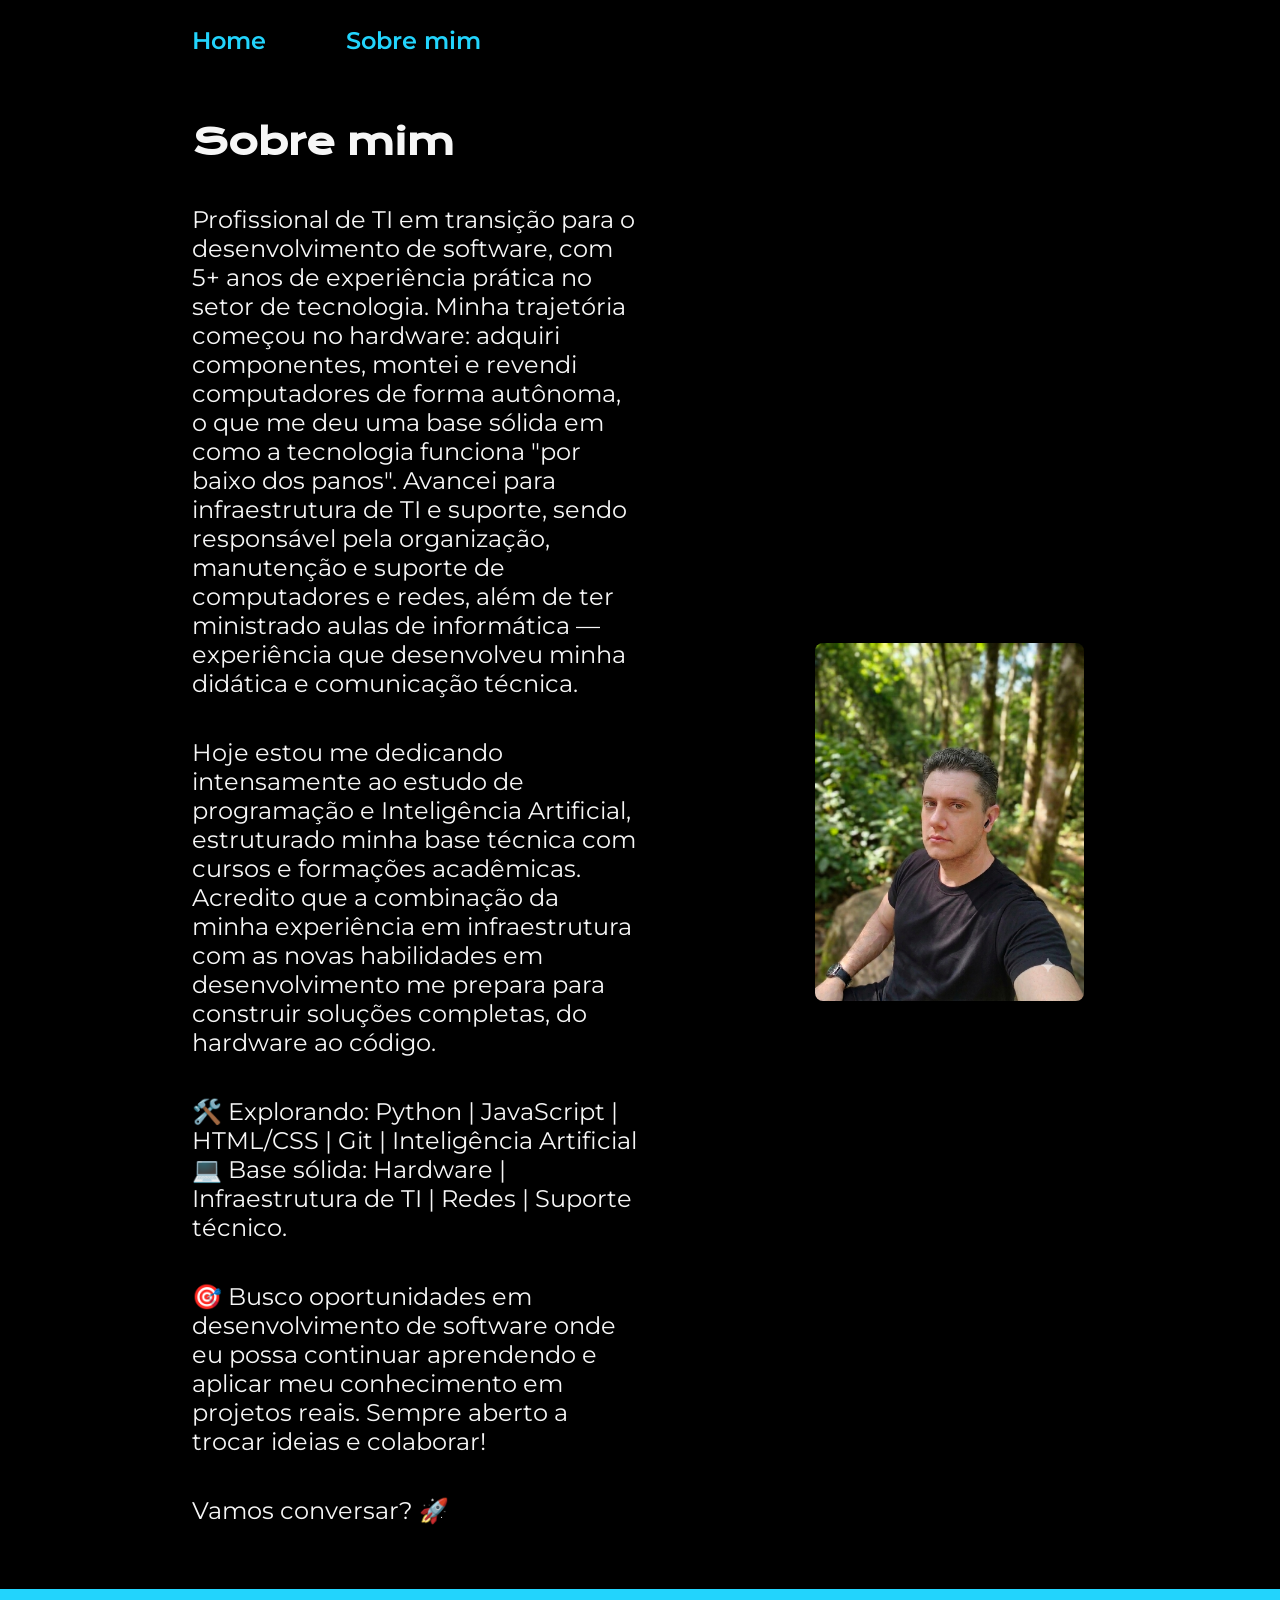
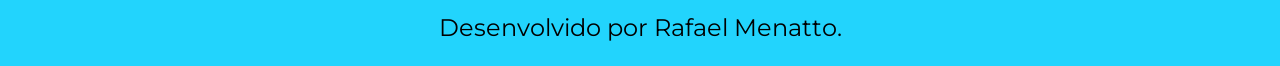
==== about.html @ 767eff28 "link home" ====
<!DOCTYPE html>
<!-- Declara o tipo de documento como HTML5 -->
<html lang="pt-br">
<!-- lang="pt-br" indica que a página está em português do Brasil -->

<head>
    <!-- <head> contém metadados (informações sobre a página) -->
    <meta charset="UTF-8">
    <!-- Garante a exibição correta de acentos e caracteres especiais -->
    <meta http-equiv="X-UA-Compatible" content="IE=edge">
    <!-- Compatibilidade com navegadores antigos (Internet Explorer) -->
    <meta name="viewport" content="width=device-width, initial-scale=1.0">
    <!-- Torna a página responsiva (adaptável a telas de celular/tablet) -->
    <title>Sobre mim</title>
    <!-- Título exibido na aba do navegador -->
    <link rel="stylesheet" href="./styles/style.css">
    <!-- Importa o mesmo arquivo CSS para manter o visual igual em todas as páginas -->
</head>

<body>
    <!-- Conteúdo visível da página -->

    <header class="cabecalho">
        <!-- Cabeçalho (topo) do site -->
        <nav class="cabecalho__menu">
            <!-- Área de navegação com links do menu -->
            <a class="cabecalho__menu__link" href="index.html">Home</a>
            <!-- Link para voltar à página inicial -->
            <a class="cabecalho__menu__link" href="about.html">Sobre mim</a>
            <!-- Link para a própria página "Sobre mim" -->
        </nav>
    </header>

    <main class="apresentacao">
        <!-- Conteúdo principal da página -->
        <section class="apresentacao__conteudo">
            <!-- Seção que agrupa os textos -->
            <h1 class="apresentacao__conteudo__titulo">Sobre mim</h1>
            <!-- Título principal da seção -->

            <p class="apresentacao__conteudo__texto">Profissional de TI em transição para o desenvolvimento de software, com 5+ anos de experiência prática no setor de tecnologia.

            Minha trajetória começou no hardware: adquiri componentes, montei e revendi computadores de forma autônoma, o que me deu uma base sólida em como a tecnologia funciona "por baixo dos panos". Avancei para infraestrutura de TI e suporte, sendo responsável pela organização, manutenção e suporte de computadores e redes, além de ter ministrado aulas de informática — experiência que desenvolveu minha didática e comunicação técnica.
            </p>
            <!-- Primeiro parágrafo: apresentação profissional com experiência em TI e hardware -->

            <p class="apresentacao__conteudo__texto">
                Hoje estou me dedicando intensamente ao estudo de programação e Inteligência Artificial, estruturado minha base técnica com cursos e formações acadêmicas. Acredito que a combinação da minha experiência em infraestrutura com as novas habilidades em desenvolvimento me prepara para construir soluções completas, do hardware ao código.
                </p>
                <!-- Segundo parágrafo sobre a transição para programação -->
                <p class="apresentacao__conteudo__texto">
                <!-- Terceiro parágrafo listando as tecnologias estudadas -->
                🛠️ Explorando: Python | JavaScript | HTML/CSS | Git | Inteligência Artificial 💻 Base sólida: Hardware | Infraestrutura de TI | Redes | Suporte técnico.
                <!-- Emojis e textos que resumem habilidades (explorando vs. base sólida) -->
                </p>

                <p class="apresentacao__conteudo__texto">
                <!-- Quarto parágrafo sobre objetivos profissionais -->
                🎯 Busco oportunidades em desenvolvimento de software onde eu possa continuar aprendendo e aplicar meu conhecimento em projetos reais. Sempre aberto a trocar ideias e colaborar!
                <!-- Texto sobre busca de oportunidades e colaboração -->
                </p>

                <p class="apresentacao__conteudo__texto">
                <!-- Parágrafo que contém o link de contato -->
                <a href="https://wa.me/5519996319995" class="apresentacao__conteudo__texto" style="text-decoration:none; color:inherit;" target="_blank" rel="noopener noreferrer">Vamos conversar? 🚀</a>
                <!-- Link que abre o WhatsApp (wa.me) em nova aba; os estilos inline removem o sublinhado e mantêm a cor do texto -->
            </p>
            <!-- Segundo parágrafo com mais conteúdo sobre a pessoa -->
        </section>

        <img class="apresentacao__imagem" src="./assets/RAFAEL MENATTO.png" alt="Foto de Rafael Menatto">
        <!-- Imagem ao lado do texto; alt descreve a foto para acessibilidade -->
    </main>

    <footer class="rodape">
        <!-- Rodapé (parte inferior) da página -->
        <p>Desenvolvido por Rafael Menatto.</p>
    </footer>
</body>

</html>
---- styles/style.css ----
@import url('https://fonts.googleapis.com/css2?family=Krona+One&family=Montserrat:wght@400;600&display=swap');
/* @import baixa as fontes do Google Fonts: "Krona One" (para títulos) e "Montserrat" (para textos) */

:root {
    /* :root é onde criamos as "variáveis de cor/fonte" — um só lugar para reutilizar valores */
    --cor-primaria: #000000;     /* cor principal (fundo preto) */
    --cor-secundaria: #F6F6F6;   /* cor secundária (texto branco/acinzentado) */
    --cor-terciaria: #22D4FD;    /* cor de destaque (azul claro) */
    --cor-hover: #272727;        /* cor usada quando o mouse passa por cima de um botão */

    --fonte-primaria: 'Krona One', sans-serif;      /* fonte para títulos */
    --fonte-secundaria: 'Montserrat', sans-serif;   /* fonte para textos e links */
}
*{
    /* O * (asterisco) seleciona TODOS os elementos da página */
    margin: 0;   /* remove margens padrão do navegador */
    padding: 0;  /* remove espaçamentos internos padrão */
}

body{
    /* Estilos aplicados ao corpo inteiro da página */
    box-sizing: border-box;                     /* inclui borda e padding no cálculo do tamanho */
    background-color: var(--cor-primaria);      /* fundo preto usando a variável */
    color: var(--cor-secundaria);               /* texto claro usando a variável */
    min-height: 100vh;                          /* corpo ocupa pelo menos toda a altura da tela */
    display: flex;                              /* ativa flexbox no body */
    flex-direction: column;                     /* empilha header, main e footer na vertical */
}
main{
    /* O <main> (conteúdo) cresce para ocupar o espaço, empurrando o footer para baixo */
    flex: 1;
}

.cabecalho{
    /* Cabeçalho: 2% de espaço em cima, 15% à esquerda (afasta o menu da borda) */
    padding: 2% 0% 0% 15%;
}
.cabecalho__menu{
    /* Menu: display flex coloca os links lado a lado, gap cria espaço entre eles */
    display: flex;
    gap: 80px;
}
.cabecalho__menu__link{
    /* Links do menu */
    font-family: var(--fonte-secundaria);   /* usa a fonte Montserrat */
    font-size: 1.5rem;                      /* tamanho do texto (rem = relativo à raiz) */
    font-weight: 600;                       /* espessura da fonte (600 = meio-negrito) */
    color: var(--cor-terciaria);            /* cor azul de destaque */
    text-decoration: none;                  /* remove o sublinhado padrão dos links */
}
.apresentacao{
    /* Seção principal: flex alinha conteúdo e imagem lado a lado */
    padding: 5% 15%;                        /* espaçamento interno da seção */
    display: flex;
    align-items: center;                    /* centraliza verticalmente */
    justify-content: space-between;         /* texto à esquerda, imagem à direita */
    gap: 82px;                              /* espaço entre texto e imagem */
}
.apresentacao__conteudo{
    /* Bloco de texto principal */
    width: 50%;                             /* ocupa metade da largura */
    display: flex;
    flex-direction: column;                 /* empilha os elementos na vertical */
    gap: 40px;                              /* espaço entre título, parágrafo e links */
}

.apresentacao__conteudo__titulo{
    /* Título (h1) */
    font-size: 2.25rem;                     /* tamanho grande para o título principal */
    font-family: var(--fonte-primaria);     /* usa a fonte Krona One */
}
.titulo-destaque{
    /* Parte do título com destaque: ganha a cor azul */
    color: var(--cor-terciaria);
}
.apresentacao__conteudo__texto{
    /* Parágrafos de texto */
    font-size: 1.5rem;
    font-family: var(--fonte-secundaria);
}

.apresentacao__links{
    /* Caixa que agrupa os botões das redes sociais */
    display: flex;
    flex-direction: column;                 /* botões empilhados na vertical */
    justify-content: space-between;
    align-items: center;                    /* centraliza os botões horizontalmente */
    gap: 32px;                              /* espaço entre cada botão */
}
.apresentacao__links__subtitulo{
    /* Subtítulo "Acesse minhas redes" */
    font-family: var(--fonte-primaria);
    font-weight: 400;                       /* peso normal (não negrito) */
    font-size: 1.5rem;
}
.apresentacao__links__navegacao{
    /* Estilo de cada botão de rede social */
    display: flex;
    justify-content: center;                /* centraliza o conteúdo do botão */
    gap: 16px;                              /* espaço entre o ícone e o texto */
    border: 2px solid var(--cor-terciaria); /* borda azul ao redor do botão */
    width: 50%;                             /* largura do botão (metade da caixa) */
    text-align: center;
    border-radius: 8px;                     /* cantos arredondados */
    font-size: 1.5rem;
    font-weight: 600;
    padding: 21.5px 0;                      /* altura interna do botão */
    text-decoration: none;                  /* sem sublinhado */
    color: var(--cor-secundaria);           /* texto claro */
    font-family: var(--fonte-secundaria);
    cursor: pointer;                        /* mãozinha ao passar o mouse */
    transition: background-color 0.3s;      /* transição suave do hover */
}
.apresentacao__links__navegacao:hover{
    /* :hover = quando o mouse passa por cima do botão, o fundo muda */
    background-color: var(--cor-hover);
}
.apresentacao__imagem{
    /* Imagem principal da página */
    width: 30%;                             /* ocupa 30% da largura */
    height: auto;                           /* mantém a proporção da imagem */
    border: 4px solid transparent;          /* borda invisível ao redor da foto */
    border-radius: 12px;                    /* canto levemente arredondado */
}
.rodape{
    /* Rodapé */
    color: var(--cor-primaria);             /* texto preto */
    background-color: var(--cor-terciaria); /* fundo azul */
    padding: 24px;                          /* espaço interno */
    text-align: center;                     /* centraliza o texto */
    font-family: var(--fonte-secundaria);
    font-size: 1.5rem;
    font-weight: 400;
}
.rodape p{
    /* Remove a margem extra do parágrafo do rodapé */
    margin: 0;
}

@media (max-width: 1200px) {
    /* @media = regras que só valem quando a tela for MENOR que 1200px (celular/tablet).
       Isso é chamado de "design responsivo" */
    .cabecalho{
         padding: 10%;   /* aumenta o espaço no topo em telas menores */
    }
    .cabecalho__menu{
        justify-content: center;   /* centraliza os links do menu */
    }
    .apresentacao{
        flex-direction: column-reverse;  /* empilha verticalmente: imagem primeiro, depois texto */
        padding: 5%;
    }
    .apresentacao__conteudo{
        width: auto;   /* permite que o texto ocupe toda a largura da tela */
    }
    .apresentacao__imagem{
        width: 40%;    /* imagem 10% maior no celular (30% -> 40%) */
    }
    .apresentacao__links__navegacao{
        width: 100%;   /* botões ocupam toda a largura no celular */
    }
}
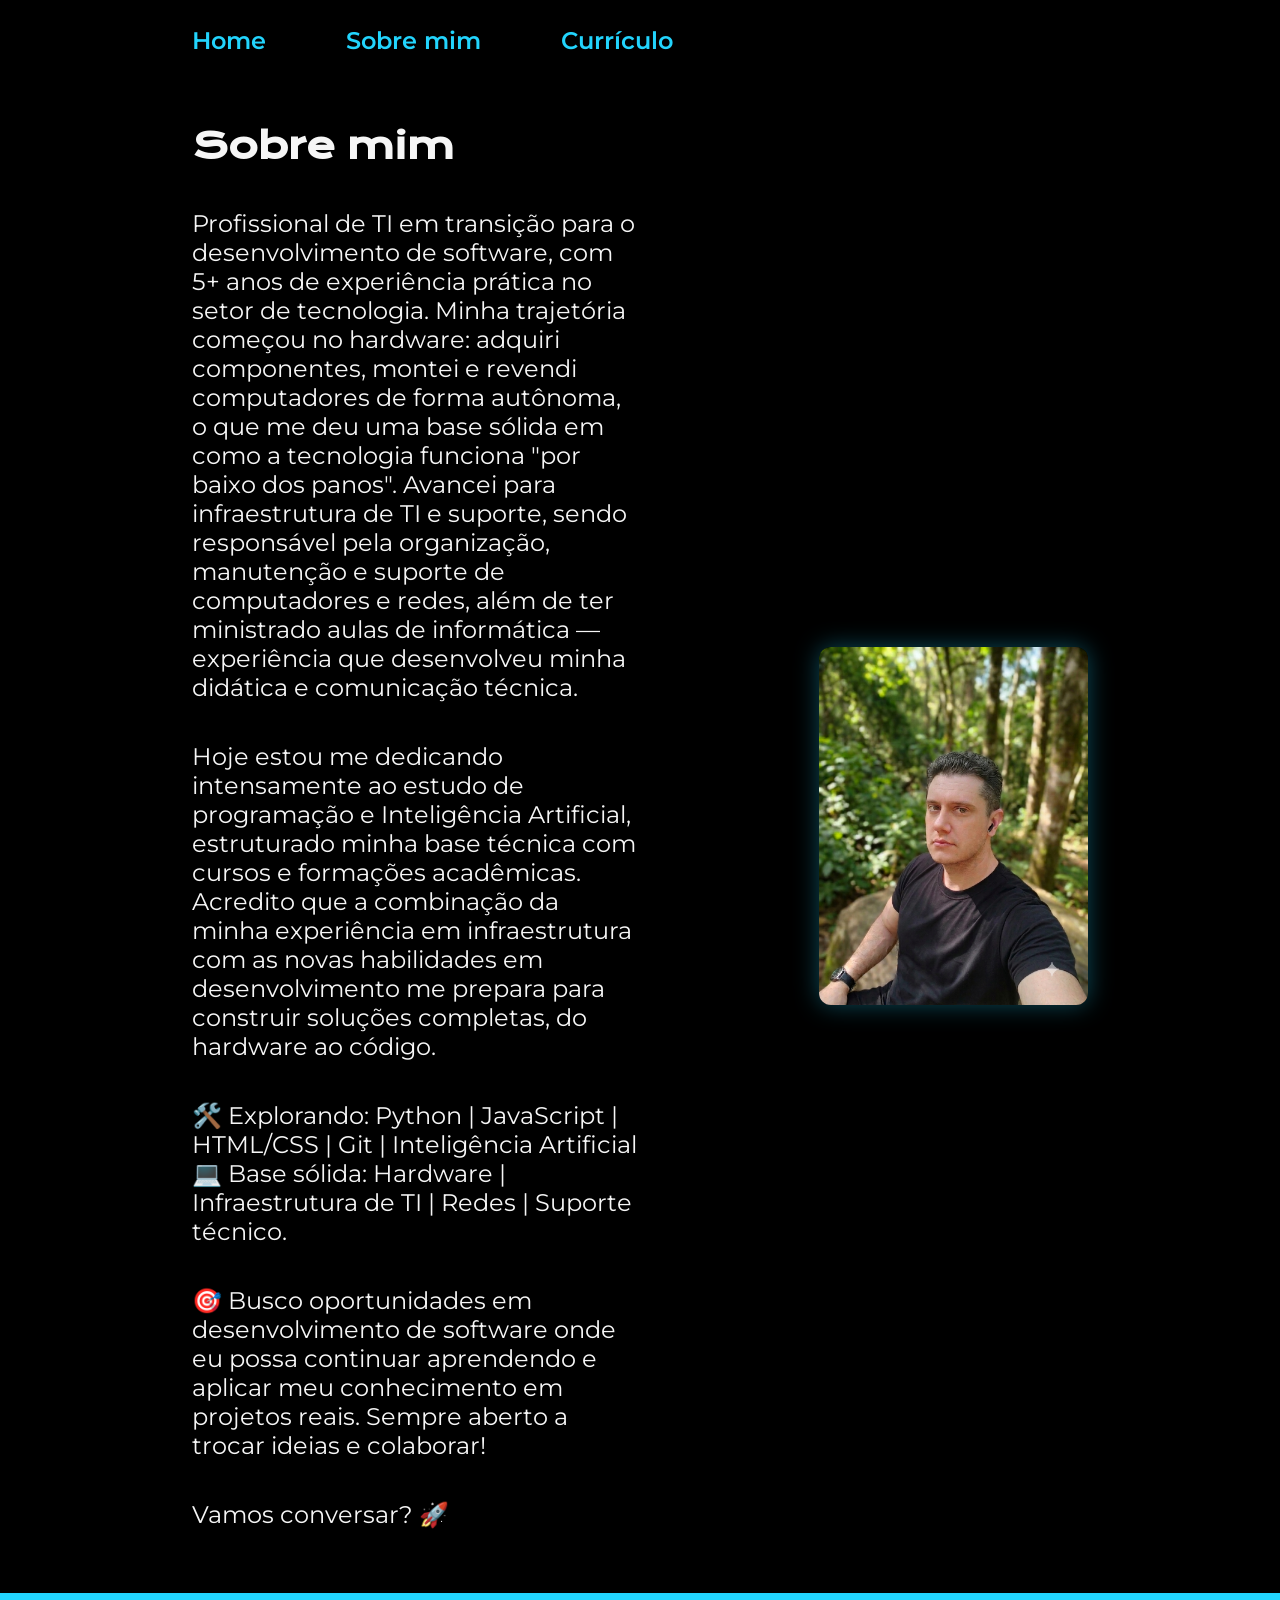
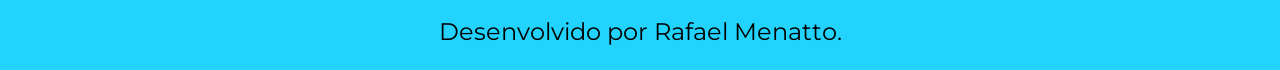
==== commit 36471aba: "Adiciona melhorias visuais e dinamismo ao portfólio" ====
--- a/about.html
+++ b/about.html
@@ -11,8 +11,20 @@
     <!-- Compatibilidade com navegadores antigos (Internet Explorer) -->
     <meta name="viewport" content="width=device-width, initial-scale=1.0">
     <!-- Torna a página responsiva (adaptável a telas de celular/tablet) -->
+    <meta name="description" content="Sobre Rafael Menatto - Profissional de TI em transição para desenvolvimento de software, com experiência em hardware, infraestrutura e suporte.">
+    <!-- Meta description para SEO: resumo exibido nos resultados de busca -->
+    <meta name="keywords" content="sobre, desenvolvedor, TI, hardware, infraestrutura, suporte, Python, JavaScript">
+    <!-- Meta keywords: palavras-chave da página -->
+    <meta name="author" content="Rafael Menatto">
+    <!-- Meta author: nome do autor -->
+    <meta property="og:title" content="Sobre mim - Rafael Menatto">
+    <!-- Open Graph: título ao compartilhar a página -->
+    <meta property="og:description" content="Profissional de TI em transição para desenvolvimento de software, do hardware ao código.">
+    <!-- Open Graph: descrição ao compartilhar -->
     <title>Sobre mim</title>
     <!-- Título exibido na aba do navegador -->
+    <link rel="icon" type="image/svg+xml" href="./assets/favicon.svg">
+    <!-- Favicon: ícone exibido na aba do navegador -->
     <link rel="stylesheet" href="./styles/style.css">
     <!-- Importa o mesmo arquivo CSS para manter o visual igual em todas as páginas -->
 </head>
@@ -28,6 +40,10 @@
             <!-- Link para voltar à página inicial -->
             <a class="cabecalho__menu__link" href="about.html">Sobre mim</a>
             <!-- Link para a própria página "Sobre mim" -->
+            <a class="cabecalho__menu__link" href="./assets/Currículo - Rafael Menatto.pdf" download target="_blank" rel="noopener noreferrer" aria-label="Baixar meu currículo em PDF">
+                <!-- Link que baixa o currículo em PDF -->
+                Currículo
+            </a>
         </nav>
     </header>
 
@@ -35,40 +51,37 @@
         <!-- Conteúdo principal da página -->
         <section class="apresentacao__conteudo">
             <!-- Seção que agrupa os textos -->
-            <h1 class="apresentacao__conteudo__titulo">Sobre mim</h1>
+            <h1 class="apresentacao__conteudo__titulo reveal">Sobre mim</h1>
             <!-- Título principal da seção -->
 
-            <p class="apresentacao__conteudo__texto">Profissional de TI em transição para o desenvolvimento de software, com 5+ anos de experiência prática no setor de tecnologia.
+            <p class="apresentacao__conteudo__texto reveal">Profissional de TI em transição para o desenvolvimento de software, com 5+ anos de experiência prática no setor de tecnologia.
 
             Minha trajetória começou no hardware: adquiri componentes, montei e revendi computadores de forma autônoma, o que me deu uma base sólida em como a tecnologia funciona "por baixo dos panos". Avancei para infraestrutura de TI e suporte, sendo responsável pela organização, manutenção e suporte de computadores e redes, além de ter ministrado aulas de informática — experiência que desenvolveu minha didática e comunicação técnica.
             </p>
             <!-- Primeiro parágrafo: apresentação profissional com experiência em TI e hardware -->
 
-            <p class="apresentacao__conteudo__texto">
+            <p class="apresentacao__conteudo__texto reveal">
                 Hoje estou me dedicando intensamente ao estudo de programação e Inteligência Artificial, estruturado minha base técnica com cursos e formações acadêmicas. Acredito que a combinação da minha experiência em infraestrutura com as novas habilidades em desenvolvimento me prepara para construir soluções completas, do hardware ao código.
                 </p>
                 <!-- Segundo parágrafo sobre a transição para programação -->
-                <p class="apresentacao__conteudo__texto">
+                <p class="apresentacao__conteudo__texto reveal">
                 <!-- Terceiro parágrafo listando as tecnologias estudadas -->
-                🛠️ Explorando: Python | JavaScript | HTML/CSS | Git | Inteligência Artificial 💻 Base sólida: Hardware | Infraestrutura de TI | Redes | Suporte técnico.
+                🛠️ Explorando: Python | JavaScript | HTML/CSS | Git | Inteligência Artificial<br>
+                💻 Base sólida: Hardware | Infraestrutura de TI | Redes | Suporte técnico.
                 <!-- Emojis e textos que resumem habilidades (explorando vs. base sólida) -->
                 </p>
 
-                <p class="apresentacao__conteudo__texto">
+                <p class="apresentacao__conteudo__texto reveal">
                 <!-- Quarto parágrafo sobre objetivos profissionais -->
                 🎯 Busco oportunidades em desenvolvimento de software onde eu possa continuar aprendendo e aplicar meu conhecimento em projetos reais. Sempre aberto a trocar ideias e colaborar!
                 <!-- Texto sobre busca de oportunidades e colaboração -->
                 </p>
+<p class="apresentacao__conteudo__texto reveal">Vamos conversar? 🚀</p>
 
-                <p class="apresentacao__conteudo__texto">
-                <!-- Parágrafo que contém o link de contato -->
-                <a href="https://wa.me/5519996319995" class="apresentacao__conteudo__texto" style="text-decoration:none; color:inherit;" target="_blank" rel="noopener noreferrer">Vamos conversar? 🚀</a>
-                <!-- Link que abre o WhatsApp (wa.me) em nova aba; os estilos inline removem o sublinhado e mantêm a cor do texto -->
-            </p>
-            <!-- Segundo parágrafo com mais conteúdo sobre a pessoa -->
-        </section>
+                <!-- Segundo parágrafo com mais conteúdo sobre a pessoa -->
+</section>
 
-        <img class="apresentacao__imagem" src="./assets/RAFAEL MENATTO.png" alt="Foto de Rafael Menatto">
+        <img class="apresentacao__imagem reveal" src="./assets/RAFAEL MENATTO.png" alt="Foto de Rafael Menatto">
         <!-- Imagem ao lado do texto; alt descreve a foto para acessibilidade -->
     </main>
 
@@ -76,6 +89,9 @@
         <!-- Rodapé (parte inferior) da página -->
         <p>Desenvolvido por Rafael Menatto.</p>
     </footer>
+
+    <script src="./scripts/script.js"></script>
+    <!-- Conecta o arquivo JavaScript responsável pelas animações dinâmicas -->
 </body>
 
 </html>
--- a/styles/style.css
+++ b/styles/style.css
@@ -15,6 +15,10 @@
     /* O * (asterisco) seleciona TODOS os elementos da página */
     margin: 0;   /* remove margens padrão do navegador */
     padding: 0;  /* remove espaçamentos internos padrão */
+    box-sizing: border-box;                     /* inclui borda e padding no cálculo do tamanho */
+}
+html{
+    scroll-behavior: smooth;                     /* rolagem suave ao navegar por âncoras */
 }
 
 body{
@@ -31,6 +35,19 @@
     flex: 1;
 }
 
+/* ===== Animações de entrada ===== */
+@keyframes fadeInUp {
+    /* Animação: o elemento sobe levemente enquanto "aparece" (opacidade de 0 até 1) */
+    from {
+        opacity: 0;
+        transform: translateY(30px);
+    }
+    to {
+        opacity: 1;
+        transform: translateY(0);
+    }
+}
+
 .cabecalho{
     /* Cabeçalho: 2% de espaço em cima, 15% à esquerda (afasta o menu da borda) */
     padding: 2% 0% 0% 15%;
@@ -47,6 +64,28 @@
     font-weight: 600;                       /* espessura da fonte (600 = meio-negrito) */
     color: var(--cor-terciaria);            /* cor azul de destaque */
     text-decoration: none;                  /* remove o sublinhado padrão dos links */
+    position: relative;                     /* permite posicionar o sublinhado animado */
+    padding-bottom: 4px;                    /* espaço para o sublinhado aparecer */
+    transition: color 0.3s ease;            /* transição suave da cor */
+}
+.cabecalho__menu__link::after{
+    /* Pseudo-elemento: cria uma linha azul embaixo do link */
+    content: '';
+    position: absolute;
+    left: 0;
+    bottom: 0;
+    width: 0;
+    height: 2px;
+    background-color: var(--cor-secundaria);   /* linha branca */
+    transition: width 0.3s ease;               /* anima a largura da linha */
+}
+.cabecalho__menu__link:hover{
+    /* Hover no link do menu */
+    color: var(--cor-secundaria);              /* texto fica branco */
+}
+.cabecalho__menu__link:hover::after{
+    /* A linha branca cresce da esquerda para a direita no hover */
+    width: 100%;
 }
 .apresentacao{
     /* Seção principal: flex alinha conteúdo e imagem lado a lado */
@@ -62,6 +101,7 @@
     display: flex;
     flex-direction: column;                 /* empilha os elementos na vertical */
     gap: 40px;                              /* espaço entre título, parágrafo e links */
+    animation: fadeInUp 0.8s ease both;     /* animação de entrada suave no carregamento */
 }
 
 .apresentacao__conteudo__titulo{
@@ -114,13 +154,29 @@
 .apresentacao__links__navegacao:hover{
     /* :hover = quando o mouse passa por cima do botão, o fundo muda */
     background-color: var(--cor-hover);
+    border-color: var(--cor-secundaria);    /* borda fica mais clara no hover */
+    transform: translateY(-3px);            /* o botão "sobe" levemente */
+    box-shadow: 0 6px 20px rgba(34, 212, 253, 0.4); /* brilho azul suave ao redor */
+    color: var(--cor-terciaria);            /* texto fica azul no hover */
+}
+.apresentacao__links__navegacao img{
+    /* Ícones dentro dos botões */
+    width: 24px;                            /* tamanho do ícone */
+    height: 24px;                           /* mantém altura igual à largura */
+    filter: drop-shadow(0 0 4px rgba(34, 212, 253, 0.5)); /* leve brilho no ícone */
 }
 .apresentacao__imagem{
     /* Imagem principal da página */
     width: 30%;                             /* ocupa 30% da largura */
     height: auto;                           /* mantém a proporção da imagem */
-    border: 4px solid transparent;          /* borda invisível ao redor da foto */
+    border: none;                           /* sem borda na foto */
     border-radius: 12px;                    /* canto levemente arredondado */
+    box-shadow: 0 0 25px rgba(34, 212, 253, 0.35); /* brilho azul suave ao redor */
+    transition: box-shadow 0.3s ease;       /* transição suave do brilho (o efeito parallax controla a posição) */
+}
+.apresentacao__imagem:hover{
+    /* Quando o mouse passa pela foto, o brilho aumenta */
+    box-shadow: 0 0 40px rgba(34, 212, 253, 0.55); /* brilho mais forte no hover */
 }
 .rodape{
     /* Rodapé */
@@ -132,9 +188,53 @@
     font-size: 1.5rem;
     font-weight: 400;
 }
+.stack-icons a{
+    /* Estilo dos links dos ícones do stack */
+    transition: transform 0.3s ease, filter 0.3s ease; /* transição suave na posição e no brilho */
+    display: inline-block;                   /* permite aplicar transformações (como translateY) nos links */
+    margin: 0 8px;                           /* espaçamento maior nas laterais de cada ícone */
+}
+.stack-icons a img{
+    /* Ícones das tecnologias */
+    transition: filter 0.3s ease;            /* transição suave do brilho */
+}
+.stack-icons a:hover{
+    /* Hover: quando o mouse passa por cima, o ícone sobe e ganha brilho */
+    transform: translateY(-4px);             /* move o ícone 4px para cima */
+}
+.stack-icons a:hover img{
+    filter: drop-shadow(0 0 10px rgba(34, 212, 253, 0.8)); /* brilho azul forte no ícone */
+}
 .rodape p{
     /* Remove a margem extra do parágrafo do rodapé */
     margin: 0;
+}
+
+/* ===== Animações ao rolar a página (scroll reveal) ===== */
+.reveal{
+    /* Elementos começam invisíveis e deslocados para baixo... */
+    opacity: 0;
+    transform: translateY(30px);
+    transition: opacity 0.7s ease, transform 0.7s ease; /* ...e ganham transição suave */
+}
+.reveal.visible{
+    /* ...até que a classe "visible" (adicionada pelo script.js) os revela */
+    opacity: 1;
+    transform: translateY(0);
+}
+
+/* ===== Cursor do efeito de digitação ===== */
+.cursor{
+    /* Cursor "|" que pisca durante a digitação */
+    display: inline-block;
+    margin-left: 4px;
+    color: var(--cor-terciaria);
+    animation: piscar 0.8s infinite;    /* loop infinito piscando */
+}
+@keyframes piscar{
+    /* Alterna entre visível e invisível para criar o efeito de piscar */
+    0%, 100% { opacity: 1; }
+    50% { opacity: 0; }
 }
 
 @media (max-width: 1200px) {
@@ -159,4 +259,38 @@
     .apresentacao__links__navegacao{
         width: 100%;   /* botões ocupam toda a largura no celular */
     }
+    .apresentacao__links__subtitulo{
+        font-size: 1.25rem;   /* subtítulo um pouco menor em telas médias */
+    }
+}
+
+@media (max-width: 480px) {
+    /* Regras extras para telas bem pequenas (celulares) */
+    .cabecalho{
+        padding: 8% 2% 3%;     /* margem superior para os links do menu */
+        background: linear-gradient(180deg, rgba(39, 39, 39, 0.6), rgba(39, 39, 39, 0)); /* degradê suave que se esvai para baixo */
+    }
+.cabecalho__menu{
+        gap: 28px;             /* espaçamento um pouco maior entre os links, todos na mesma linha */
+        flex-wrap: nowrap;     /* impede que os links quebrem linha — "Sobre mim" fica na mesma linha */
+    }
+    .cabecalho__menu__link{
+        font-size: 1.3rem;       /* fonte do menu maior mantendo tudo na mesma linha */
+    }
+    .apresentacao__conteudo__titulo{
+        font-size: 1.75rem;    /* título menor para caber em telas pequenas */
+    }
+    .apresentacao__conteudo__texto{
+        font-size: 1.25rem;    /* textos menores em telas pequenas */
+    }
+    .apresentacao__imagem{
+        width: 60%;            /* imagem um pouco maior em telas pequenas */
+        margin-top: 30px;      /* margem superior maior para dar respiro */
+    }
+    .apresentacao__links{
+        gap: 24px;             /* menos espaço entre os botões */
+    }
+    .rodape{
+        font-size: 1rem;       /* fonte do rodapé menor */
+    }
 }
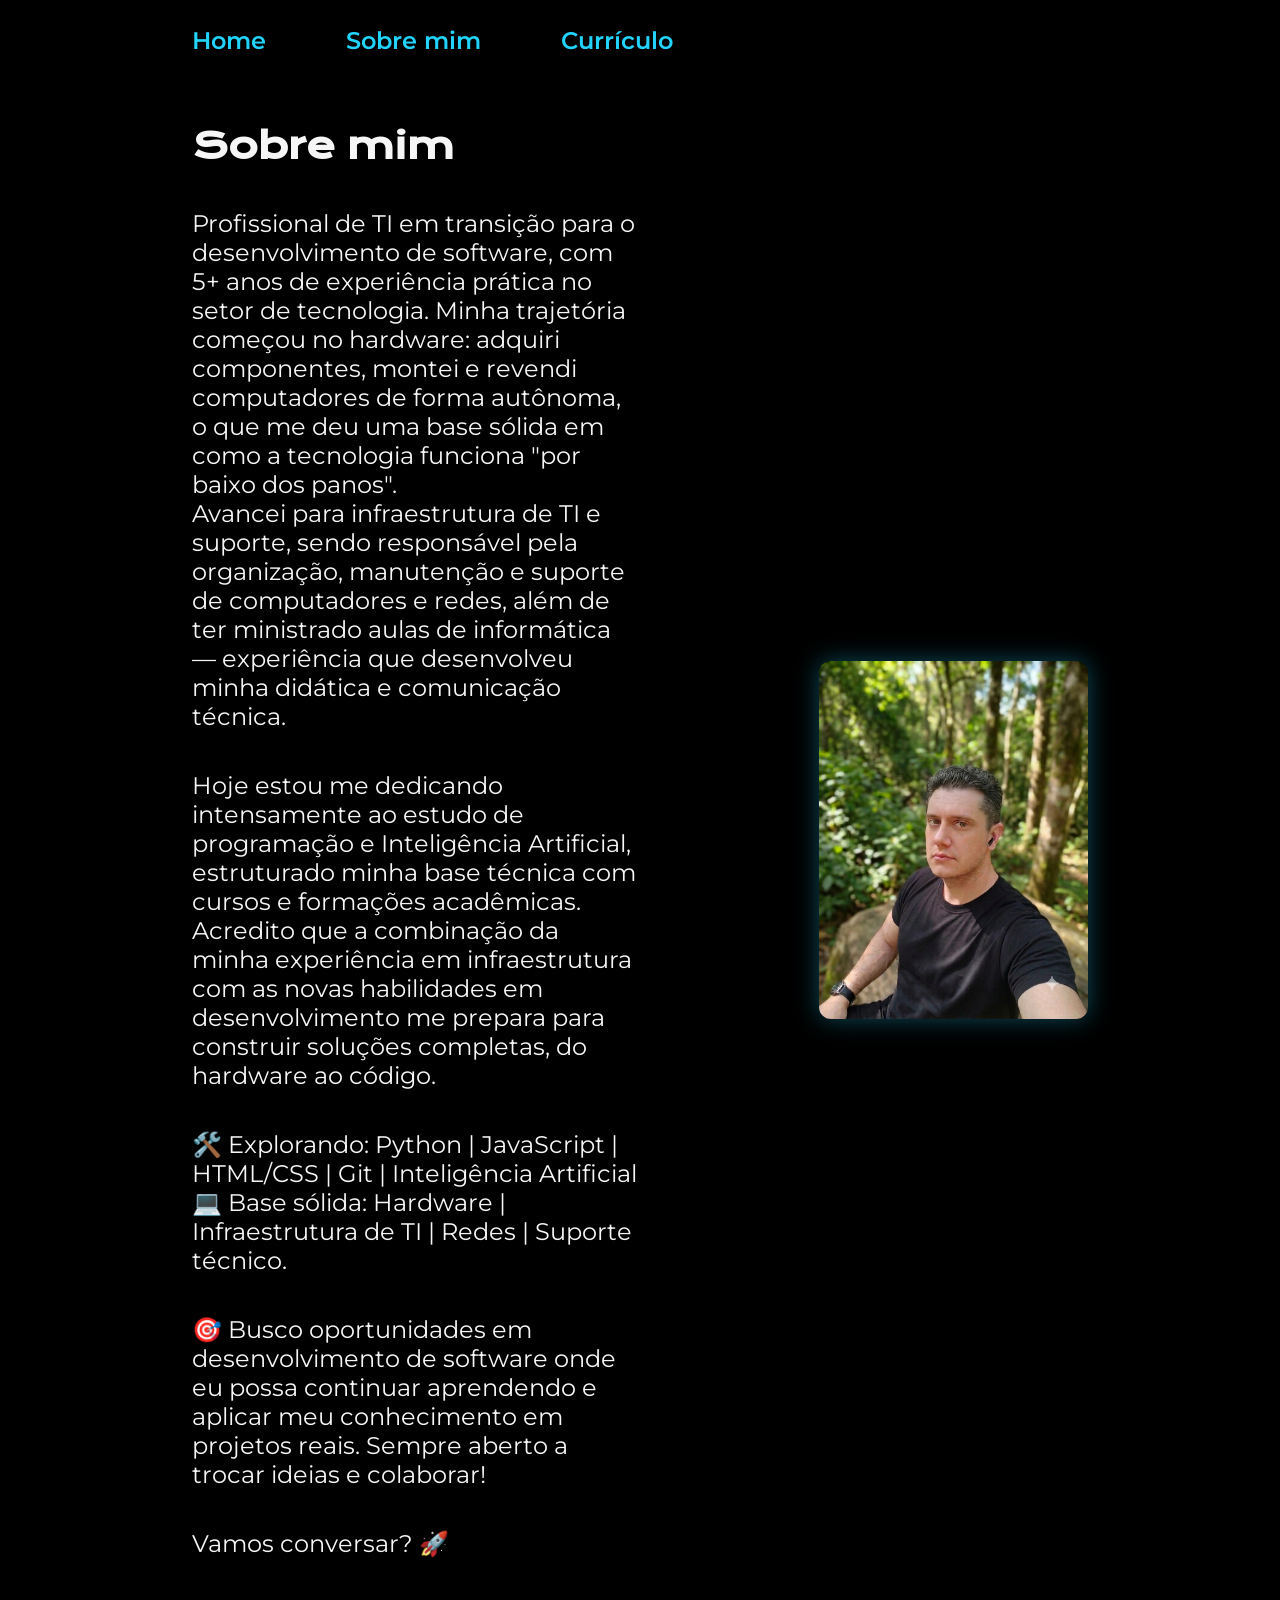
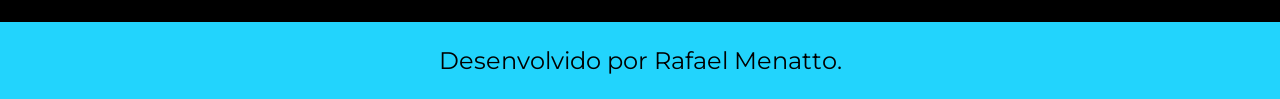
==== commit 206c237a: "quebra de linha" ====
--- a/about.html
+++ b/about.html
@@ -56,7 +56,8 @@
 
             <p class="apresentacao__conteudo__texto reveal">Profissional de TI em transição para o desenvolvimento de software, com 5+ anos de experiência prática no setor de tecnologia.
 
-            Minha trajetória começou no hardware: adquiri componentes, montei e revendi computadores de forma autônoma, o que me deu uma base sólida em como a tecnologia funciona "por baixo dos panos". Avancei para infraestrutura de TI e suporte, sendo responsável pela organização, manutenção e suporte de computadores e redes, além de ter ministrado aulas de informática — experiência que desenvolveu minha didática e comunicação técnica.
+            Minha trajetória começou no hardware: adquiri componentes, montei e revendi computadores de forma autônoma, o que me deu uma base sólida em como a tecnologia funciona "por baixo dos panos". <br>
+            Avancei para infraestrutura de TI e suporte, sendo responsável pela organização, manutenção e suporte de computadores e redes, além de ter ministrado aulas de informática — experiência que desenvolveu minha didática e comunicação técnica.
             </p>
             <!-- Primeiro parágrafo: apresentação profissional com experiência em TI e hardware -->
 
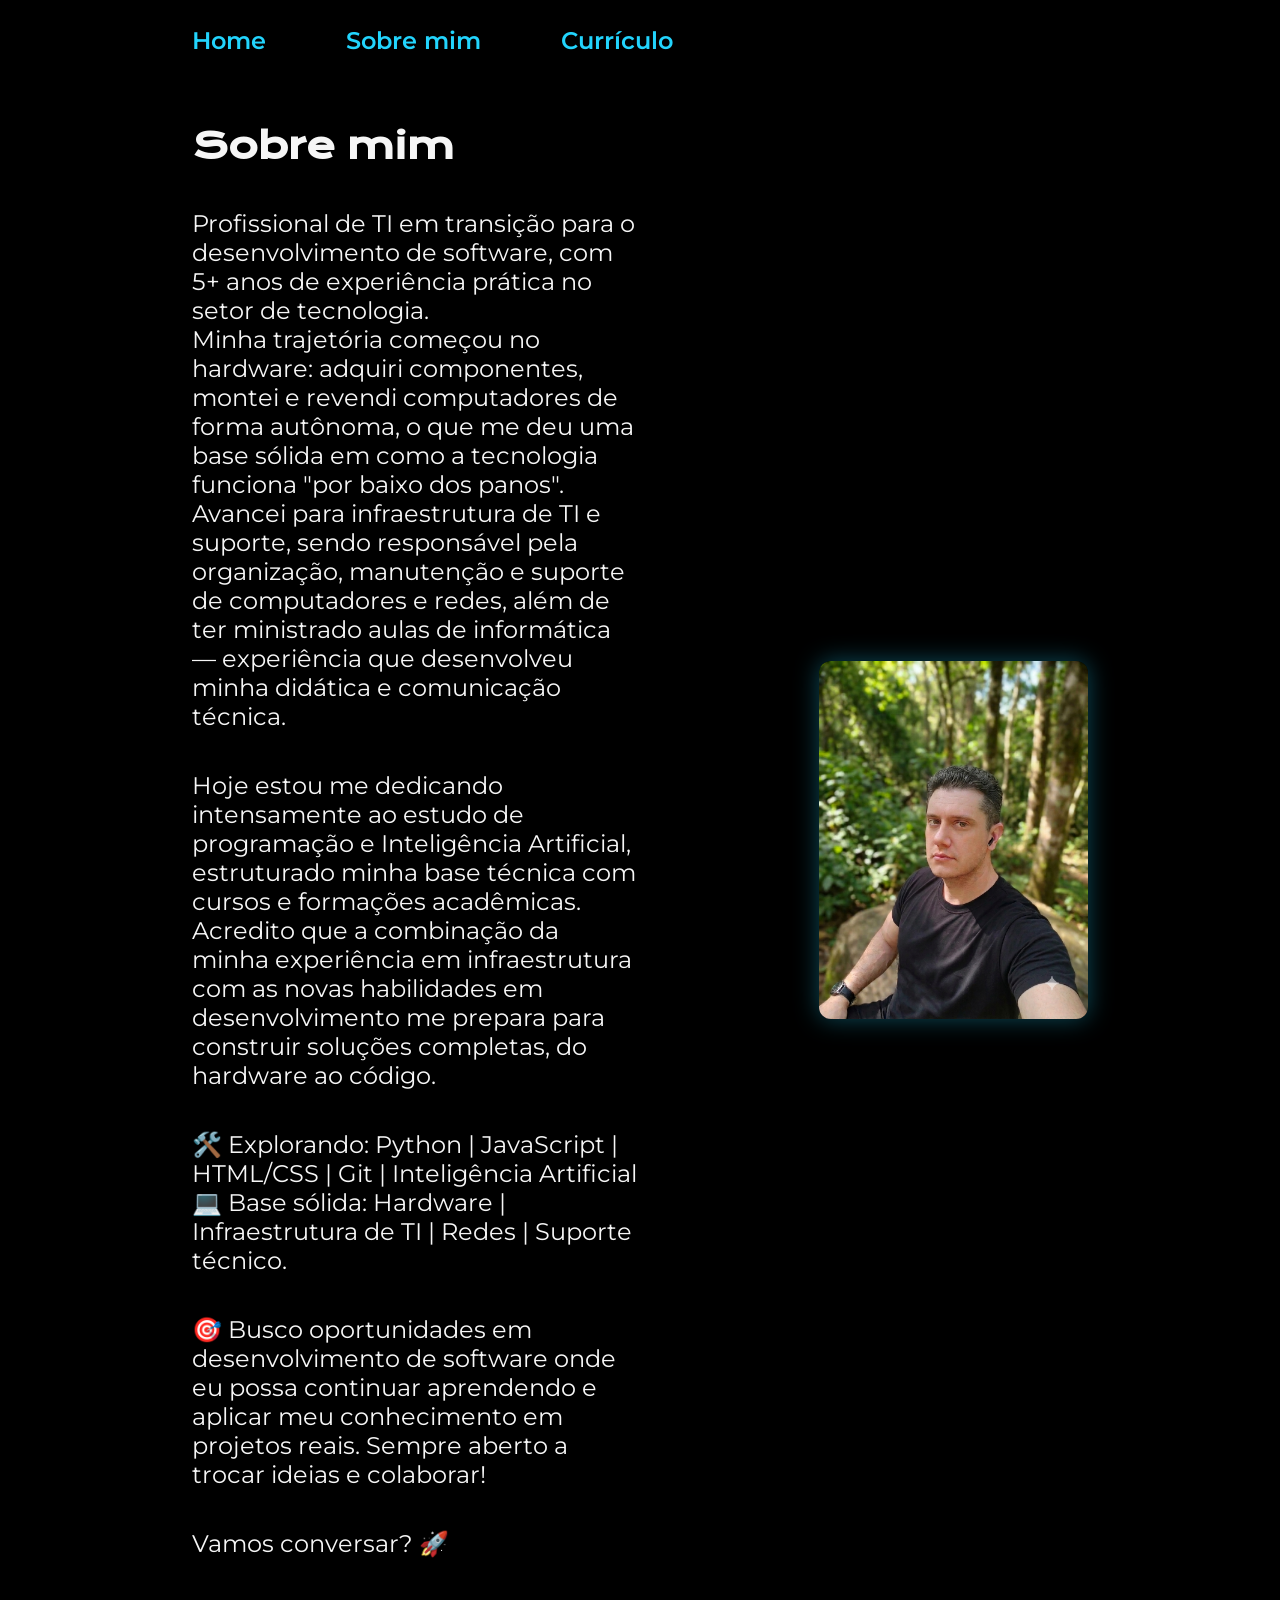
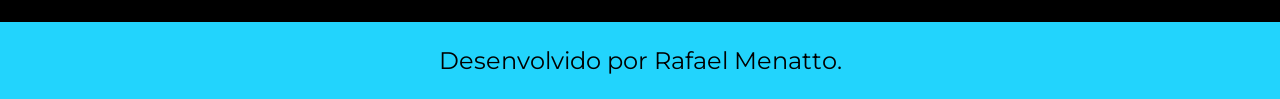
==== commit 68a6b5cb: "quebra de linha 2" ====
--- a/about.html
+++ b/about.html
@@ -54,7 +54,7 @@
             <h1 class="apresentacao__conteudo__titulo reveal">Sobre mim</h1>
             <!-- Título principal da seção -->
 
-            <p class="apresentacao__conteudo__texto reveal">Profissional de TI em transição para o desenvolvimento de software, com 5+ anos de experiência prática no setor de tecnologia.
+            <p class="apresentacao__conteudo__texto reveal">Profissional de TI em transição para o desenvolvimento de software, com 5+ anos de experiência prática no setor de tecnologia.<br>
 
             Minha trajetória começou no hardware: adquiri componentes, montei e revendi computadores de forma autônoma, o que me deu uma base sólida em como a tecnologia funciona "por baixo dos panos". <br>
             Avancei para infraestrutura de TI e suporte, sendo responsável pela organização, manutenção e suporte de computadores e redes, além de ter ministrado aulas de informática — experiência que desenvolveu minha didática e comunicação técnica.
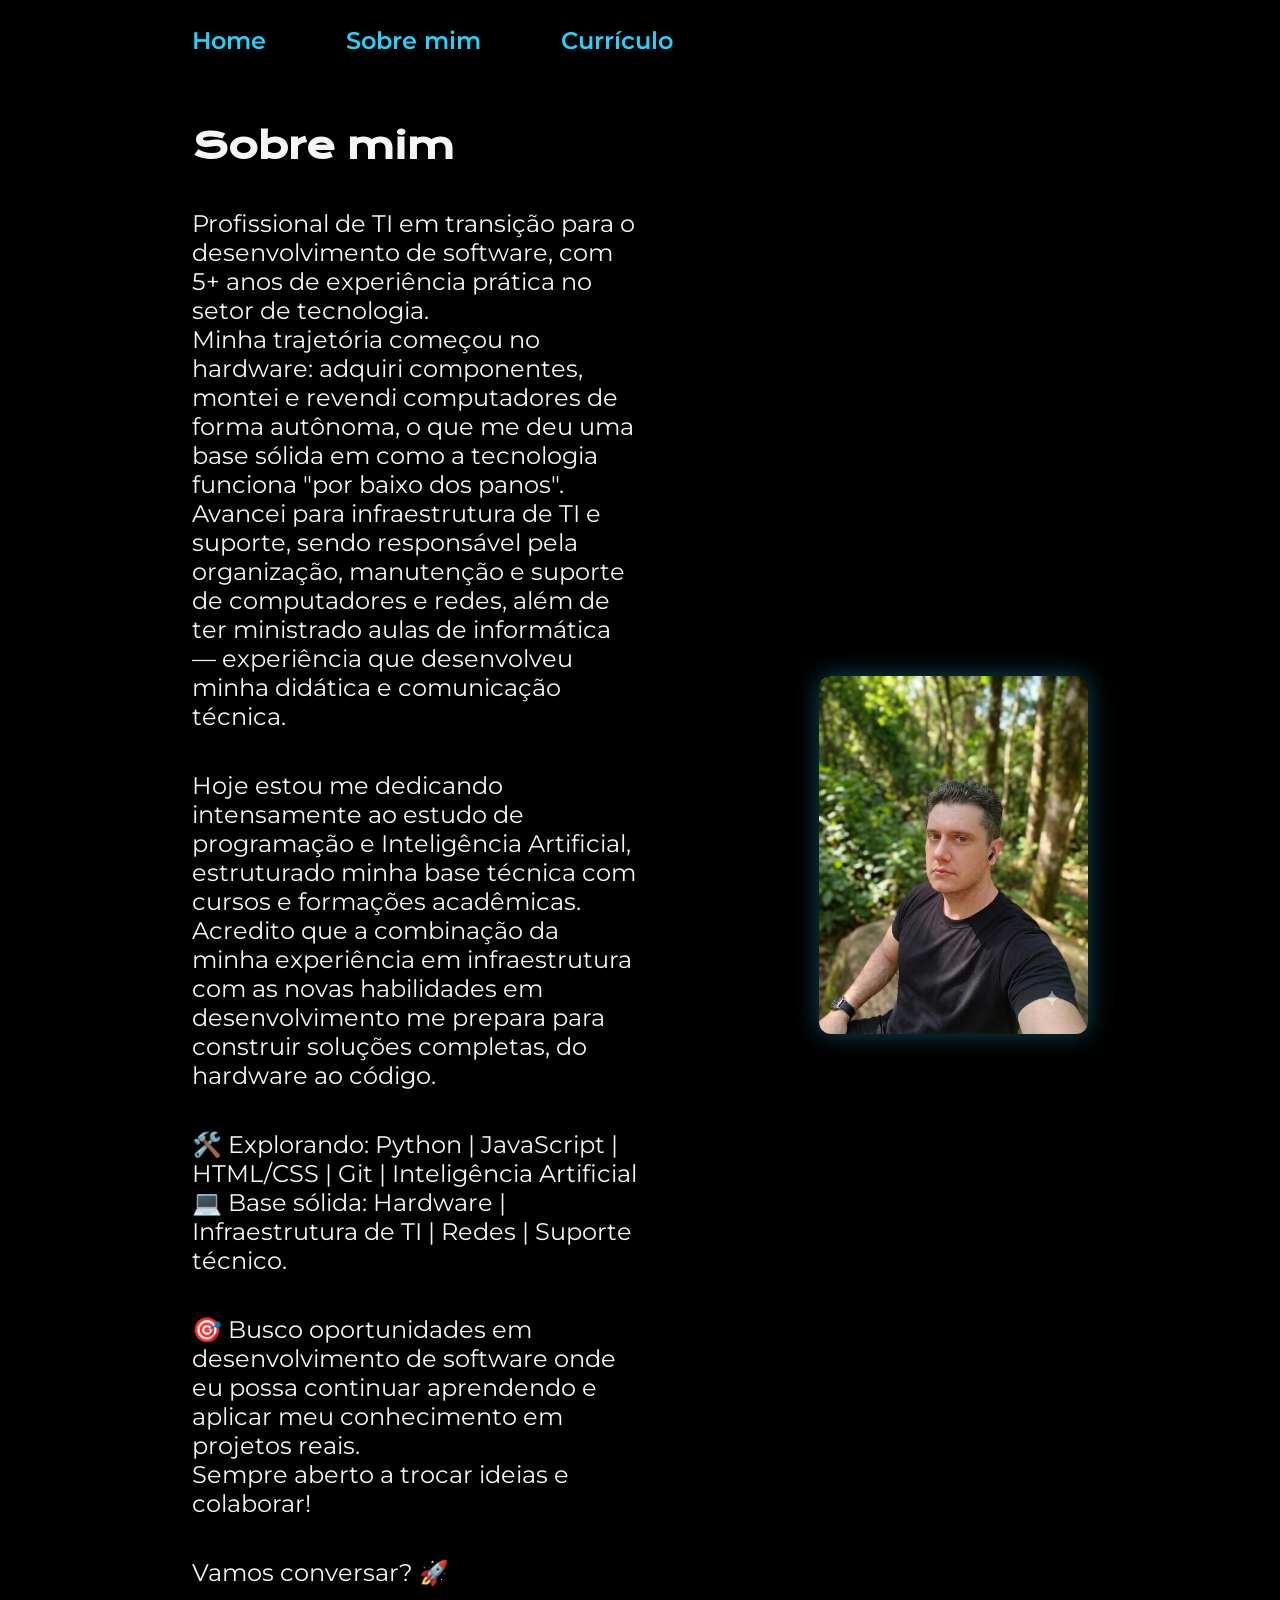
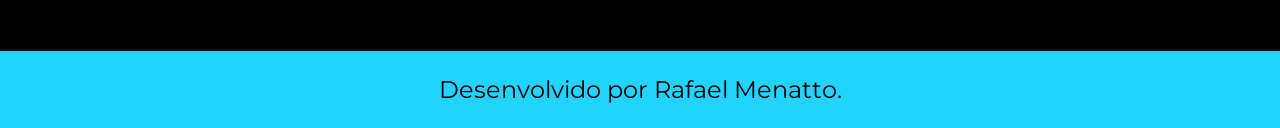
==== commit 5a4e4c92: "quebras de linha" ====
--- a/about.html
+++ b/about.html
@@ -54,15 +54,15 @@
             <h1 class="apresentacao__conteudo__titulo reveal">Sobre mim</h1>
             <!-- Título principal da seção -->
 
-            <p class="apresentacao__conteudo__texto reveal">Profissional de TI em transição para o desenvolvimento de software, com 5+ anos de experiência prática no setor de tecnologia.<br>
+            <p class="apresentacao__conteudo__texto reveal"> Profissional de TI em transição para o desenvolvimento de software, com 5+ anos de experiência prática no setor de tecnologia.<br>
 
-            Minha trajetória começou no hardware: adquiri componentes, montei e revendi computadores de forma autônoma, o que me deu uma base sólida em como a tecnologia funciona "por baixo dos panos". <br>
-            Avancei para infraestrutura de TI e suporte, sendo responsável pela organização, manutenção e suporte de computadores e redes, além de ter ministrado aulas de informática — experiência que desenvolveu minha didática e comunicação técnica.
+             Minha trajetória começou no hardware: adquiri componentes, montei e revendi computadores de forma autônoma, o que me deu uma base sólida em como a tecnologia funciona "por baixo dos panos". <br>
+             Avancei para infraestrutura de TI e suporte, sendo responsável pela organização, manutenção e suporte de computadores e redes, além de ter ministrado aulas de informática — experiência que desenvolveu minha didática e comunicação técnica.
             </p>
             <!-- Primeiro parágrafo: apresentação profissional com experiência em TI e hardware -->
 
             <p class="apresentacao__conteudo__texto reveal">
-                Hoje estou me dedicando intensamente ao estudo de programação e Inteligência Artificial, estruturado minha base técnica com cursos e formações acadêmicas. Acredito que a combinação da minha experiência em infraestrutura com as novas habilidades em desenvolvimento me prepara para construir soluções completas, do hardware ao código.
+                Hoje estou me dedicando intensamente ao estudo de programação e Inteligência Artificial, estruturado minha base técnica com cursos e formações acadêmicas.<br> Acredito que a combinação da minha experiência em infraestrutura com as novas habilidades em desenvolvimento me prepara para construir soluções completas, do hardware ao código.
                 </p>
                 <!-- Segundo parágrafo sobre a transição para programação -->
                 <p class="apresentacao__conteudo__texto reveal">
@@ -74,7 +74,8 @@
 
                 <p class="apresentacao__conteudo__texto reveal">
                 <!-- Quarto parágrafo sobre objetivos profissionais -->
-                🎯 Busco oportunidades em desenvolvimento de software onde eu possa continuar aprendendo e aplicar meu conhecimento em projetos reais. Sempre aberto a trocar ideias e colaborar!
+                🎯 Busco oportunidades em desenvolvimento de software onde eu possa continuar aprendendo e aplicar meu conhecimento em projetos reais.<br>
+                 Sempre aberto a trocar ideias e colaborar!
                 <!-- Texto sobre busca de oportunidades e colaboração -->
                 </p>
 <p class="apresentacao__conteudo__texto reveal">Vamos conversar? 🚀</p>
